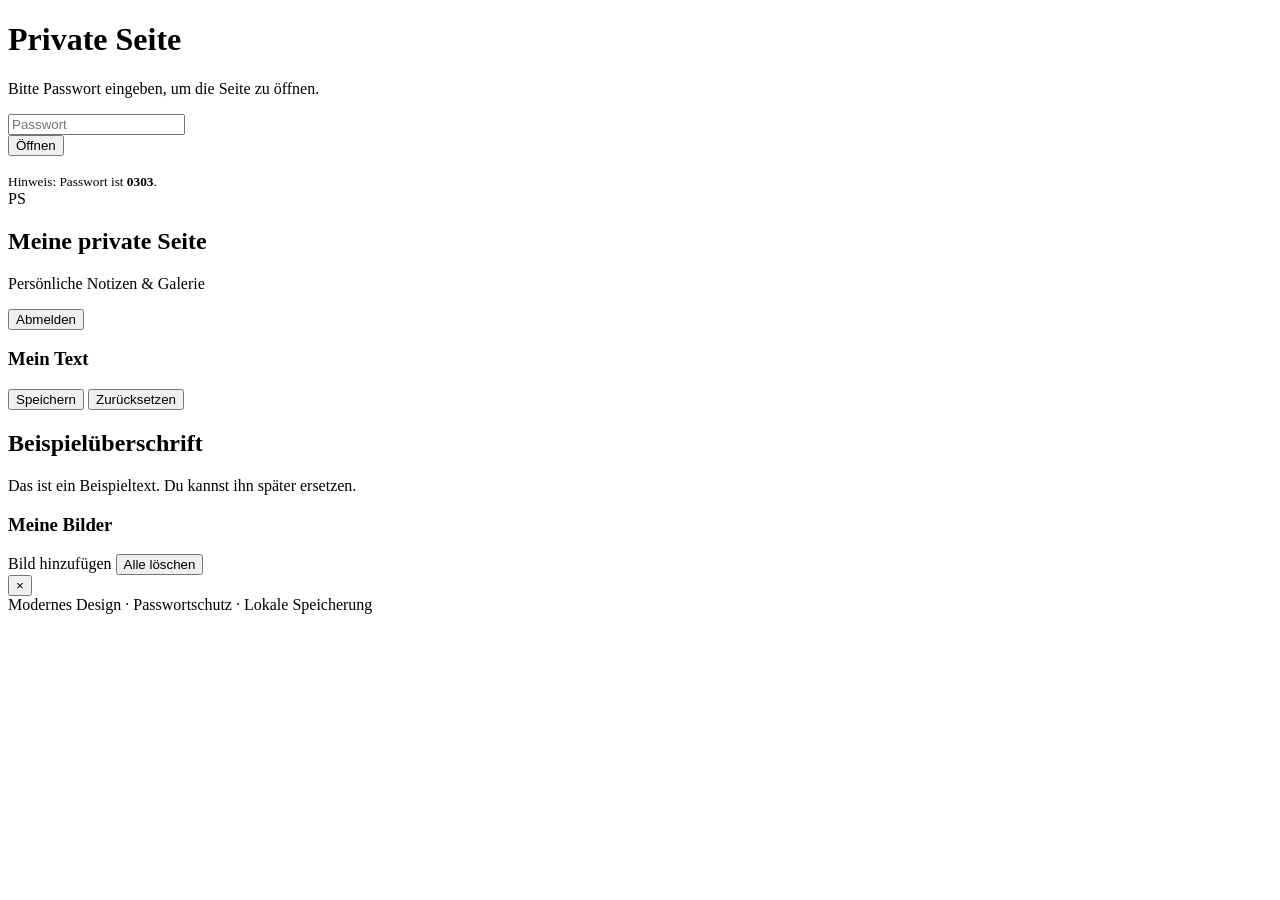
==== index.html @ 5e157840 "Create index.html" ====
<!doctype html>
<html lang="de">
<head>
  <meta charset="utf-8" />
  <meta name="viewport" content="width=device-width,initial-scale=1" />
  <title>Private Seite</title>
  <link rel="stylesheet" href="style.css" />
</head>
<body>
  <div id="loginOverlay" class="overlay">
    <div class="login-card">
      <h1 class="title">Private Seite</h1>
      <p class="subtitle">Bitte Passwort eingeben, um die Seite zu öffnen.</p>
      <input id="passwordInput" type="password" placeholder="Passwort" />
      <div class="actions">
        <button id="openBtn" class="btn primary">Öffnen</button>
      </div>
      <p id="loginMsg" class="login-msg"></p>
      <small class="hint">Hinweis: Passwort ist <strong>0303</strong>.</small>
    </div>
  </div>

  <main id="app" class="app hidden">
    <header class="app-header">
      <div class="brand">
        <div class="logo">PS</div>
        <div>
          <h2>Meine private Seite</h2>
          <p class="muted">Persönliche Notizen & Galerie</p>
        </div>
      </div>
      <button id="logoutBtn" class="btn">Abmelden</button>
    </header>

    <section class="container">
      <div class="grid">
        <article class="card">
          <div class="card-header">
            <h3>Mein Text</h3>
            <div class="card-actions">
              <button id="saveTextBtn" class="btn small">Speichern</button>
              <button id="resetTextBtn" class="btn small ghost">Zurücksetzen</button>
            </div>
          </div>
          <div id="textEditor" class="editor" contenteditable="true">
            <h2>Beispielüberschrift</h2>
            <p>Das ist ein Beispieltext. Du kannst ihn später ersetzen.</p>
          </div>
        </article>

        <aside class="card">
          <div class="card-header">
            <h3>Meine Bilder</h3>
            <div class="card-actions">
              <label class="btn small file-label">
                Bild hinzufügen
                <input id="imageInput" type="file" accept="image/*" multiple hidden />
              </label>
              <button id="clearImagesBtn" class="btn small ghost">Alle löschen</button>
            </div>
          </div>

          <div id="gallery" class="gallery"></div>
        </aside>
      </div>

      <div id="lightbox" class="lightbox hidden">
        <button id="closeLightbox" class="lightbox-close">&times;</button>
        <img id="lightboxImg" src="" alt="" />
        <div id="lightboxCaption" class="lightbox-caption"></div>
      </div>
    </section>

    <footer class="footer muted">
      <div>Modernes Design · Passwortschutz · Lokale Speicherung</div>
    </footer>
  </main>

  <script src="script.js"></script>
</body>
</html>
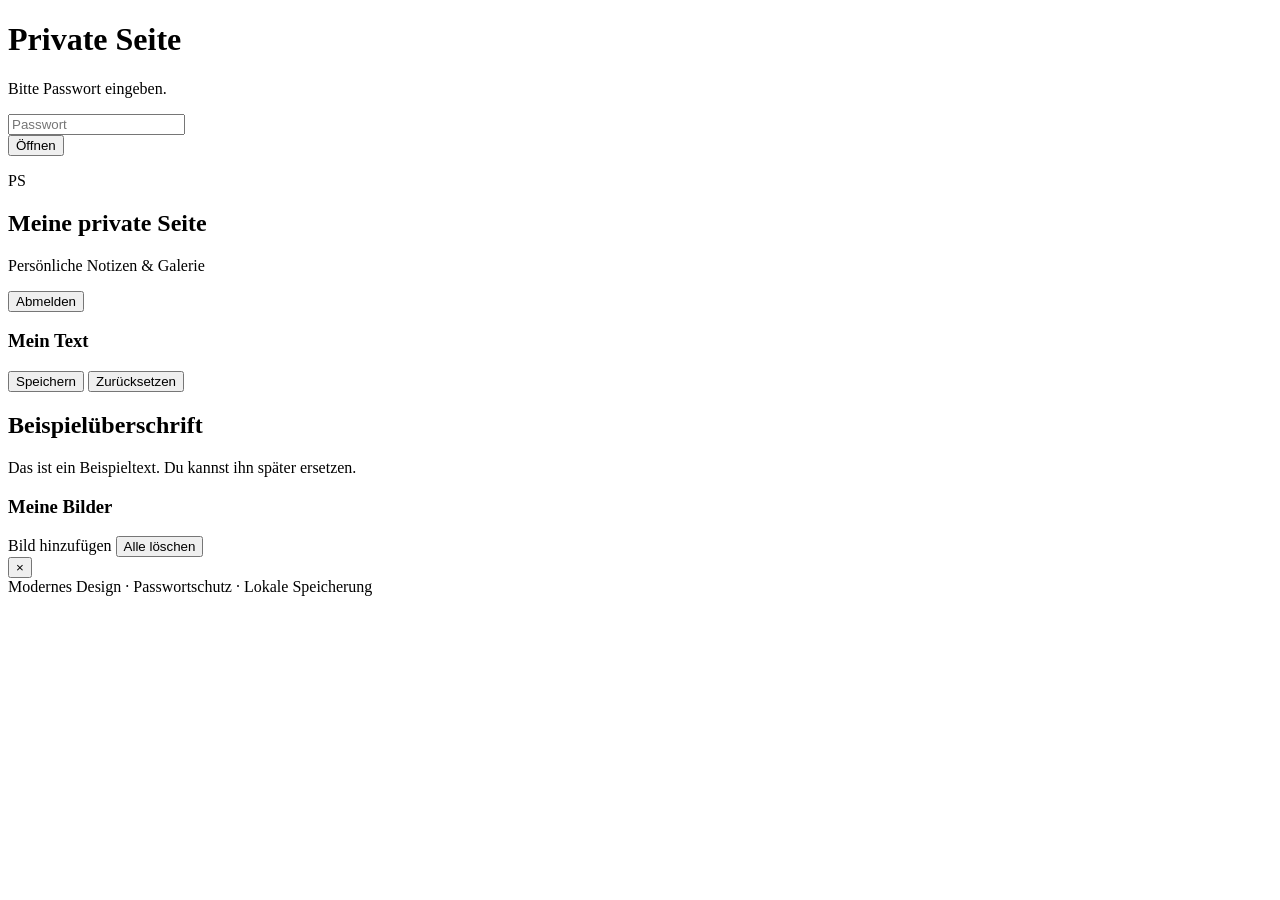
==== commit 4e303c04: "Create index.html" ====
--- a/index.html
+++ b/index.html
@@ -10,13 +10,12 @@
   <div id="loginOverlay" class="overlay">
     <div class="login-card">
       <h1 class="title">Private Seite</h1>
-      <p class="subtitle">Bitte Passwort eingeben, um die Seite zu öffnen.</p>
+      <p class="subtitle">Bitte Passwort eingeben.</p>
       <input id="passwordInput" type="password" placeholder="Passwort" />
       <div class="actions">
         <button id="openBtn" class="btn primary">Öffnen</button>
       </div>
       <p id="loginMsg" class="login-msg"></p>
-      <small class="hint">Hinweis: Passwort ist <strong>0303</strong>.</small>
     </div>
   </div>
 
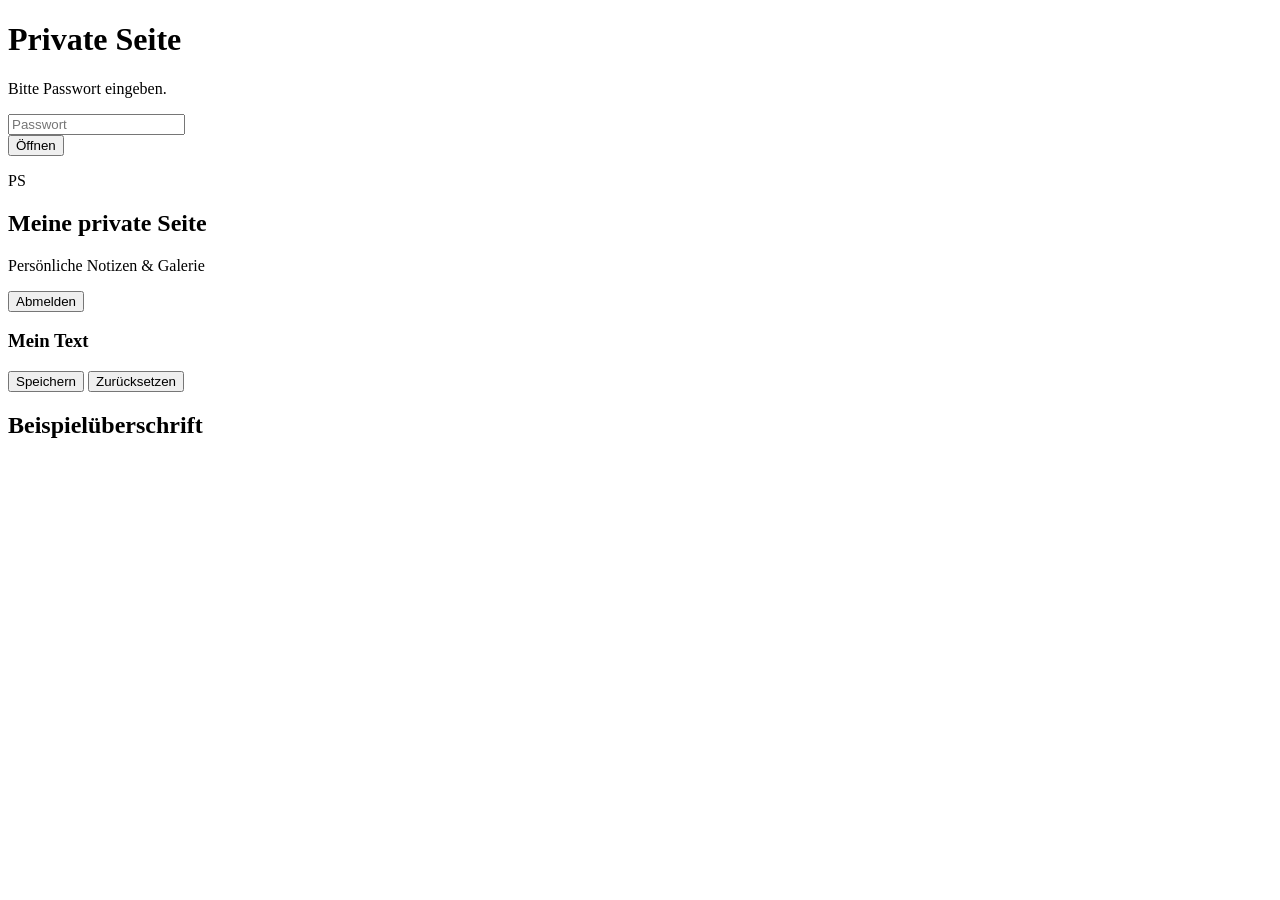
==== commit f877700e: "Create index.html" ====
--- a/index.html
+++ b/index.html
@@ -42,39 +42,4 @@
             </div>
           </div>
           <div id="textEditor" class="editor" contenteditable="true">
-            <h2>Beispielüberschrift</h2>
-            <p>Das ist ein Beispieltext. Du kannst ihn später ersetzen.</p>
-          </div>
-        </article>
-
-        <aside class="card">
-          <div class="card-header">
-            <h3>Meine Bilder</h3>
-            <div class="card-actions">
-              <label class="btn small file-label">
-                Bild hinzufügen
-                <input id="imageInput" type="file" accept="image/*" multiple hidden />
-              </label>
-              <button id="clearImagesBtn" class="btn small ghost">Alle löschen</button>
-            </div>
-          </div>
-
-          <div id="gallery" class="gallery"></div>
-        </aside>
-      </div>
-
-      <div id="lightbox" class="lightbox hidden">
-        <button id="closeLightbox" class="lightbox-close">&times;</button>
-        <img id="lightboxImg" src="" alt="" />
-        <div id="lightboxCaption" class="lightbox-caption"></div>
-      </div>
-    </section>
-
-    <footer class="footer muted">
-      <div>Modernes Design · Passwortschutz · Lokale Speicherung</div>
-    </footer>
-  </main>
-
-  <script src="script.js"></script>
-</body>
-</html>
+            <h2>Beispielüberschrift
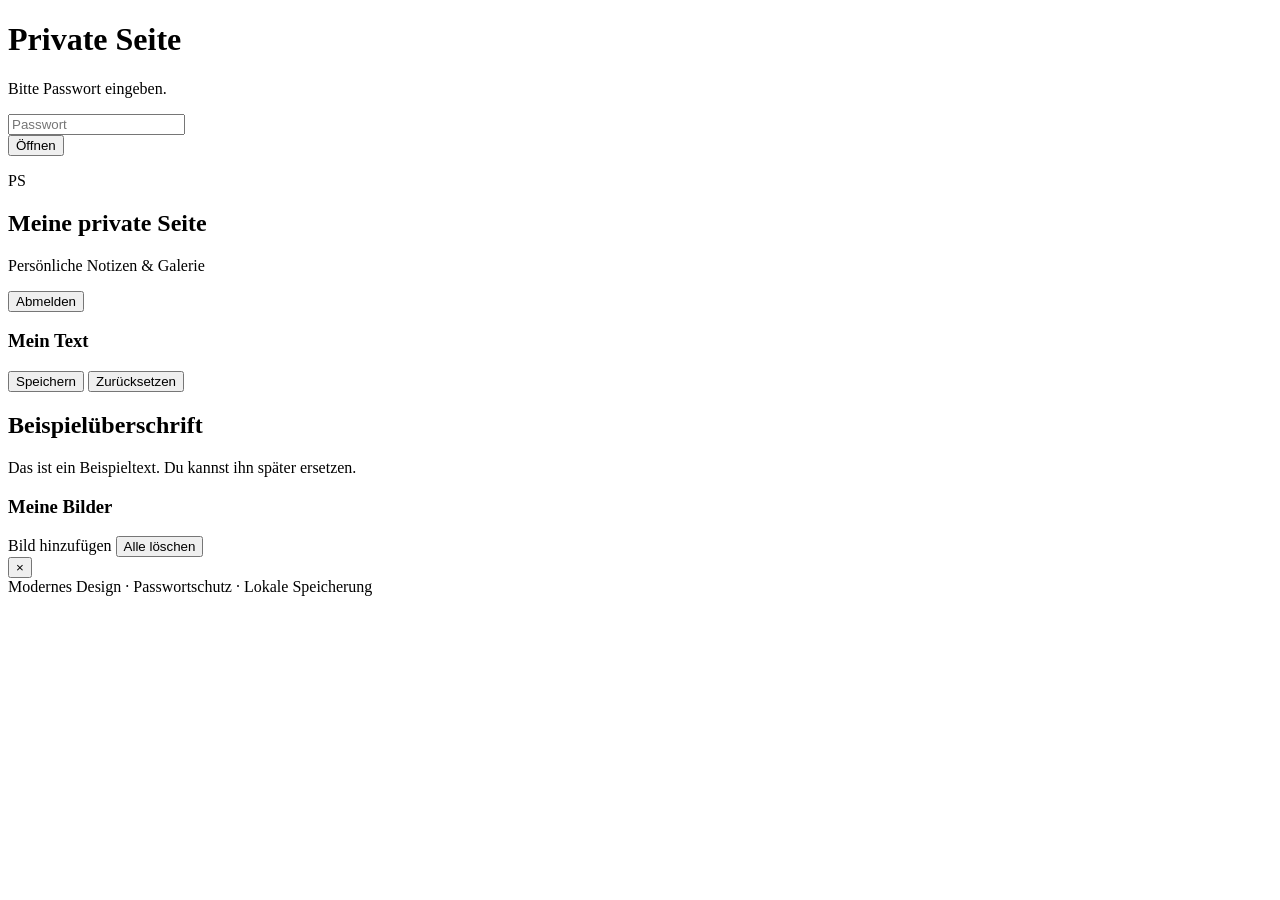
==== commit 7e6fa982: "Create index.html" ====
--- a/index.html
+++ b/index.html
@@ -42,4 +42,39 @@
             </div>
           </div>
           <div id="textEditor" class="editor" contenteditable="true">
-            <h2>Beispielüberschrift
+            <h2>Beispielüberschrift</h2>
+            <p>Das ist ein Beispieltext. Du kannst ihn später ersetzen.</p>
+          </div>
+        </article>
+
+        <aside class="card">
+          <div class="card-header">
+            <h3>Meine Bilder</h3>
+            <div class="card-actions">
+              <label class="btn small file-label">
+                Bild hinzufügen
+                <input id="imageInput" type="file" accept="image/*" multiple hidden />
+              </label>
+              <button id="clearImagesBtn" class="btn small ghost">Alle löschen</button>
+            </div>
+          </div>
+
+          <div id="gallery" class="gallery"></div>
+        </aside>
+      </div>
+
+      <div id="lightbox" class="lightbox hidden">
+        <button id="closeLightbox" class="lightbox-close">&times;</button>
+        <img id="lightboxImg" src="" alt="" />
+        <div id="lightboxCaption" class="lightbox-caption"></div>
+      </div>
+    </section>
+
+    <footer class="footer muted">
+      <div>Modernes Design · Passwortschutz · Lokale Speicherung</div>
+    </footer>
+  </main>
+
+  <script src="script.js"></script>
+</body>
+</html>
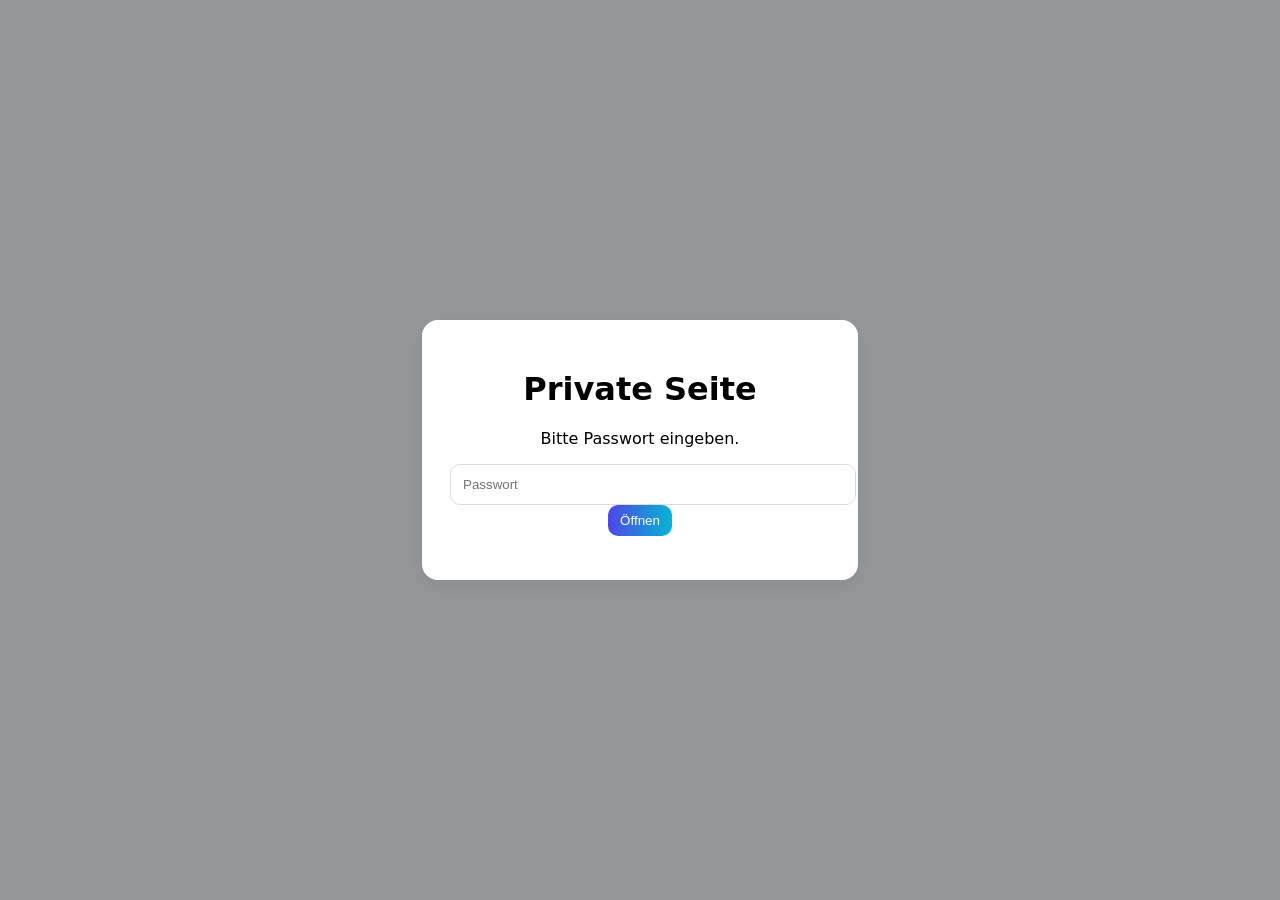
==== commit d18fad19: "Update index.html" ====
--- a/index.html
+++ b/index.html
@@ -1,3 +1,4 @@
+<!-- rebuild -->
 <!doctype html>
 <html lang="de">
 <head>
--- a/style.css
+++ b/style.css
@@ -0,0 +1,142 @@
+:root{
+  --bg:#f7fbff;
+  --card:#ffffff;
+  --muted:#6b7280;
+  --accent:#4f46e5;
+  --accent-2:#06b6d4;
+  --radius:14px;
+  --shadow:0 6px 20px rgba(16,24,40,0.08);
+  font-family:Inter,system-ui;
+}
+
+body{
+  margin:0;
+  background:var(--bg);
+  padding:20px;
+}
+
+.hidden{display:none}
+
+.overlay{
+  position:fixed;inset:0;
+  display:flex;align-items:center;justify-content:center;
+  background:rgba(0,0,0,0.4);
+}
+
+.login-card{
+  background:white;
+  padding:28px;
+  border-radius:16px;
+  width:100%;max-width:380px;
+  text-align:center;
+  box-shadow:var(--shadow);
+}
+
+.login-card input{
+  width:100%;
+  padding:12px;
+  border-radius:10px;
+  border:1px solid #ddd;
+}
+
+.btn{
+  padding:8px 12px;
+  border-radius:10px;
+  border:none;
+  cursor:pointer;
+}
+
+.btn.primary{
+  background:linear-gradient(90deg,var(--accent),var(--accent-2));
+  color:white;
+}
+
+.btn.ghost{
+  border:1px solid #ddd;
+}
+
+.btn.small{
+  padding:6px 8px;
+}
+
+.app{
+  max-width:1100px;
+  margin:0 auto;
+}
+
+.app-header{
+  display:flex;
+  justify-content:space-between;
+  align-items:center;
+  background:white;
+  padding:14px;
+  border-radius:12px;
+  box-shadow:var(--shadow);
+}
+
+.logo{
+  width:50px;height:50px;
+  background:linear-gradient(135deg,var(--accent),var(--accent-2));
+  border-radius:12px;
+  display:flex;align-items:center;justify-content:center;
+  color:white;font-weight:bold;
+}
+
+.grid{
+  display:grid;
+  grid-template-columns:1fr 350px;
+  gap:20px;
+  margin-top:20px;
+}
+
+.card{
+  background:white;
+  padding:16px;
+  border-radius:12px;
+  box-shadow:var(--shadow);
+}
+
+.editor{
+  min-height:250px;
+  border:1px solid #eee;
+  padding:12px;
+  border-radius:10px;
+}
+
+.gallery{
+  display:flex;
+  flex-wrap:wrap;
+  gap:10px;
+}
+
+.thumb{
+  width:calc(50% - 5px);
+  border-radius:10px;
+  overflow:hidden;
+  cursor:pointer;
+}
+
+.thumb img{
+  width:100%;
+  height:100%;
+  object-fit:cover;
+}
+
+.lightbox{
+  position:fixed;inset:0;
+  background:rgba(0,0,0,0.7);
+  display:flex;align-items:center;justify-content:center;
+}
+
+.lightbox img{
+  max-width:90%;
+  max-height:80%;
+  border-radius:12px;
+}
+
+.lightbox-close{
+  position:absolute;top:20px;right:20px;
+  font-size:32px;
+  background:none;border:none;color:white;
+  cursor:pointer;
+}
